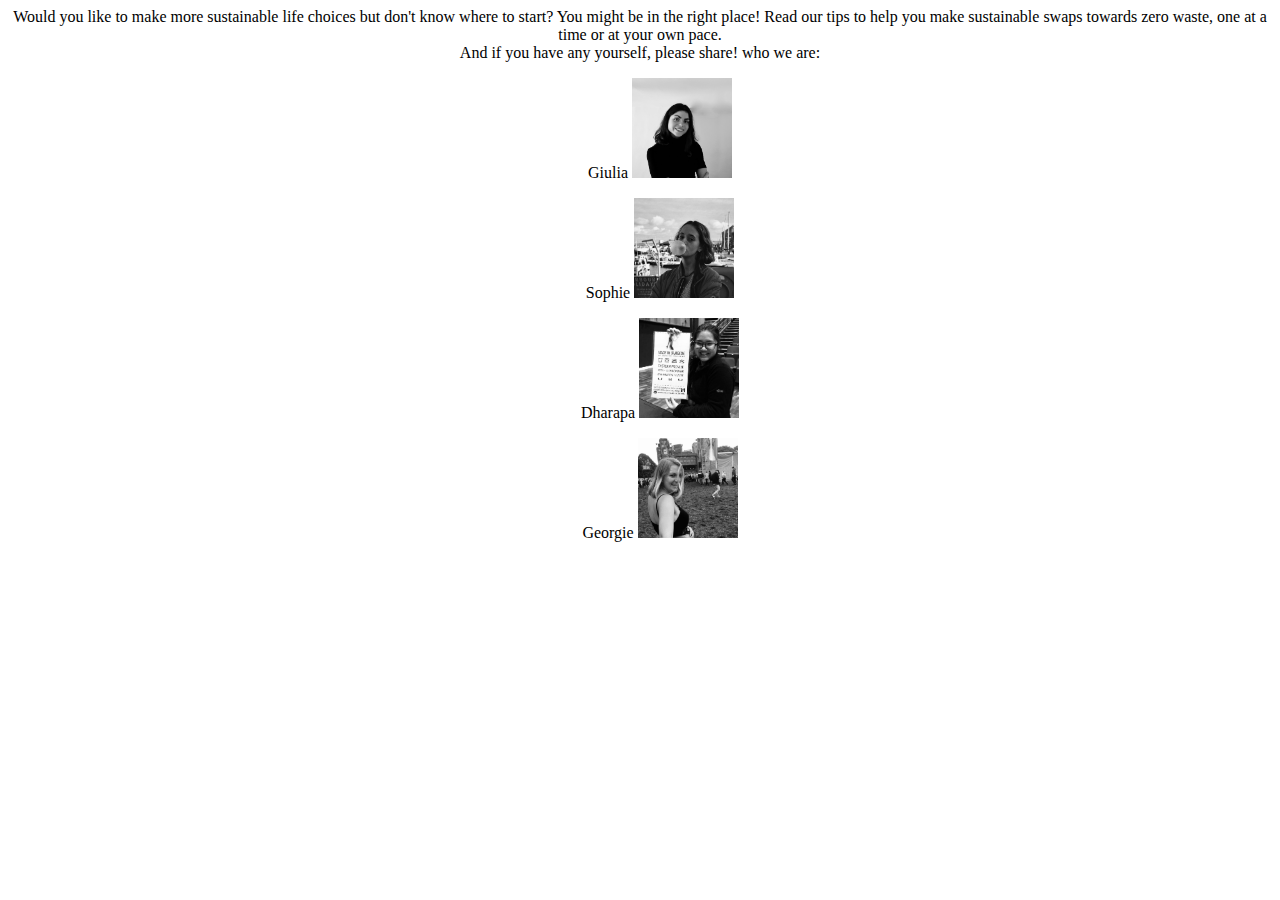
==== about.html @ 08107f35 "created an index and about page with some CSS" ====
<!DOCTYPE html>
<head>
  <link rel='stylesheet' href='style.css'>
Would you like to make more sustainable life choices but don't know where to start? You might be in the right place! Read our tips to help you make sustainable swaps towards zero waste, one at a time or at your own pace. <div> And if you have any yourself, please share!</share>
</head>
<body>
  who we are:
  <ul> Giulia <img src="giulia_image.jpg" alt="Photo of Giulia" height="100" width="100"> </ul>
  <ul> Sophie <img src="sophie_image.jpg" alt="Photo of Sophie"height="100" width="100"></ul>
  <ul> Dharapa <img src="dharapa_image.jpg" alt="Photo of Dharapa"height="100" width="100"> </ul>
  <ul> Georgie <img src="georgie_image.jpg" alt="Photo of Georgie"height="100" width="100"></ul>
</body>
---- style.css ----
header{
  font-family: Avenir Next;
  text-align: center;
  background-image: url(apple_background.jpg);
  background-size: cover;
  background-position: center;
  background-repeat: no-repeat;

  color: black;


}
h1 {
  font-size: 60px;
  font-weight: normal;
}
h2 {
  font-weight: lighter;
}
body {
  font-family: Avenir Next;
  text-align: center;
  font-weight: normal;
}
a {
  color: black;
  background-color: rgba(224,219,219,1);
  background-size: cover;
  background-repeat: repeat;
  padding: 0px 30px;
  max-width: auto;
}
giulia_image: small;
}
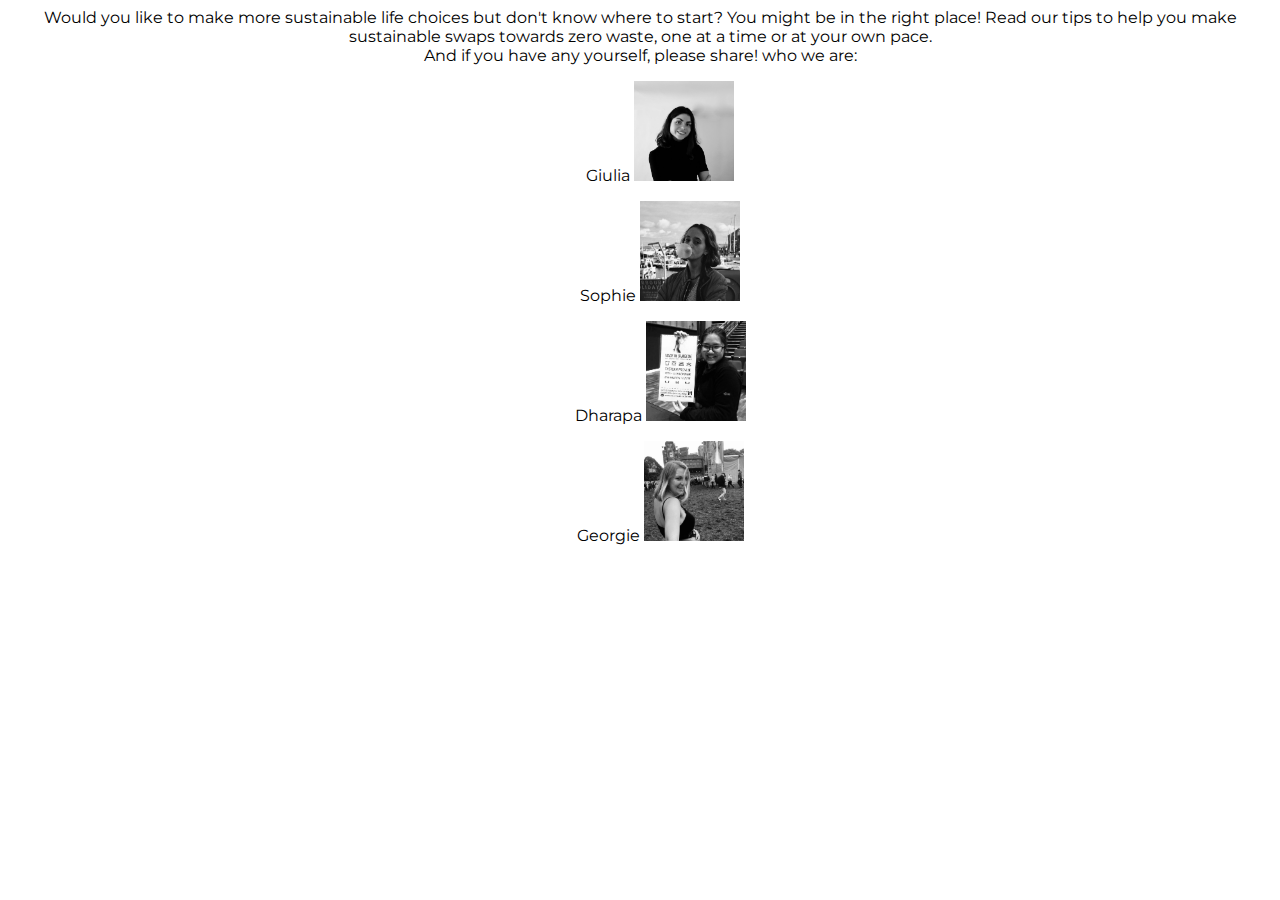
==== commit e7ea25f9: "added font link to other html pages" ====
--- a/about.html
+++ b/about.html
@@ -1,6 +1,7 @@
 <!DOCTYPE html>
 <head>
   <link rel='stylesheet' href='style.css'>
+  <link href="https://fonts.googleapis.com/css?family=Montserrat" rel="stylesheet">
 Would you like to make more sustainable life choices but don't know where to start? You might be in the right place! Read our tips to help you make sustainable swaps towards zero waste, one at a time or at your own pace. <div> And if you have any yourself, please share!</share>
 </head>
 <body>
--- a/style.css
+++ b/style.css
@@ -1,24 +1,26 @@
 header{
-  font-family: Avenir Next;
+  font-family: 'Montserrat', sans-serif;
   text-align: center;
   background-image: url(apple_background.jpg);
   background-size: cover;
   background-position: center;
   background-repeat: no-repeat;
-
-  color: black;
-
-
+  color: rgba(89, 89, 89,1);
+  padding: 0px 100px;
 }
 h1 {
   font-size: 60px;
   font-weight: normal;
+  background: rgba(242, 242, 242, 0.5)
+
+
 }
 h2 {
-  font-weight: lighter;
+  font-weight:300;
+  background: rgba(242, 242, 242, 0.5)
 }
 body {
-  font-family: Avenir Next;
+  font-family: 'Montserrat', sans-serif;
   text-align: center;
   font-weight: normal;
 }
@@ -30,5 +32,3 @@
   padding: 0px 30px;
   max-width: auto;
 }
-giulia_image: small;
-}
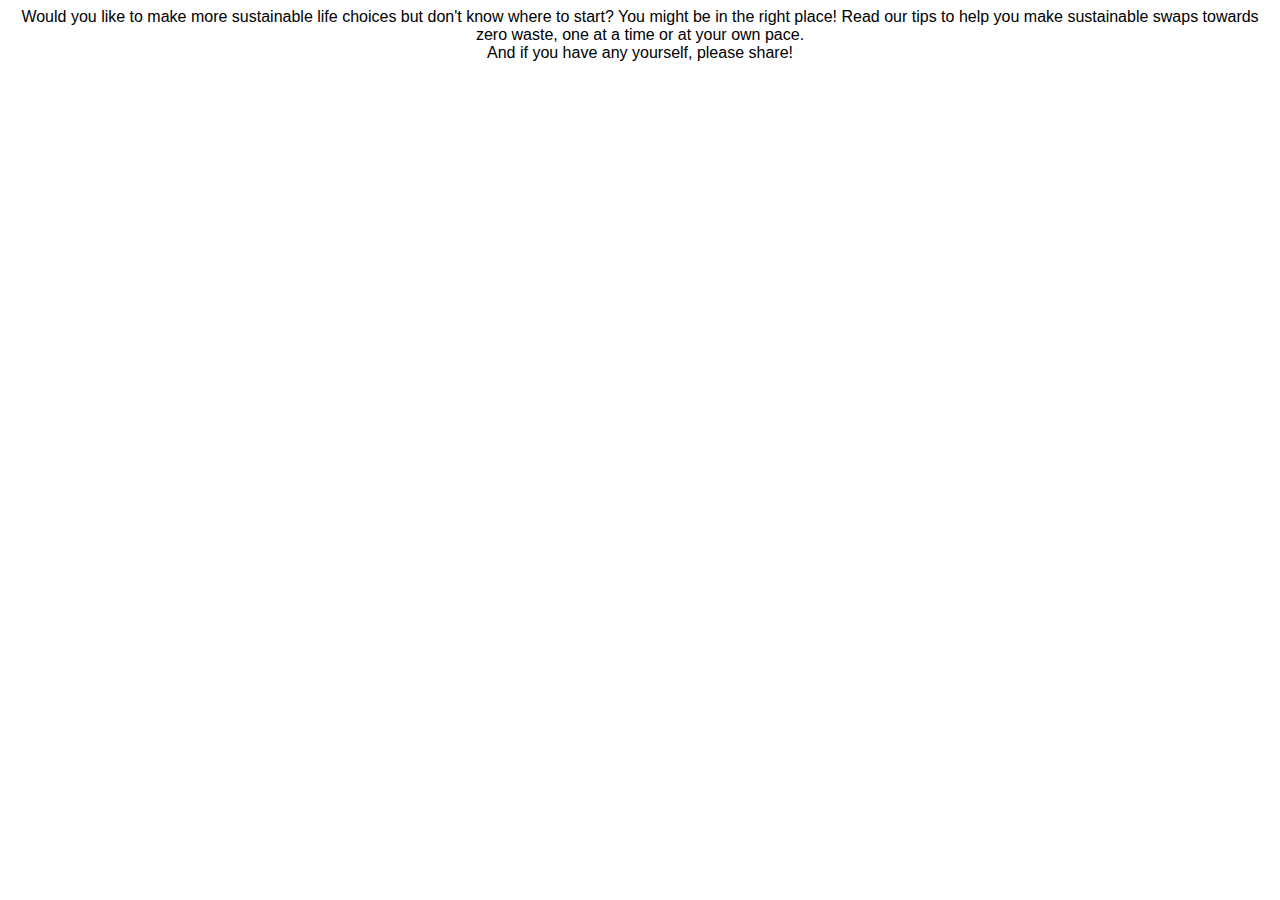
==== commit 3681babf: "removed contact photos from about page" ====
--- a/about.html
+++ b/about.html
@@ -1,13 +1,5 @@
 <!DOCTYPE html>
 <head>
   <link rel='stylesheet' href='style.css'>
-  <link href="https://fonts.googleapis.com/css?family=Montserrat" rel="stylesheet">
 Would you like to make more sustainable life choices but don't know where to start? You might be in the right place! Read our tips to help you make sustainable swaps towards zero waste, one at a time or at your own pace. <div> And if you have any yourself, please share!</share>
 </head>
-<body>
-  who we are:
-  <ul> Giulia <img src="giulia_image.jpg" alt="Photo of Giulia" height="100" width="100"> </ul>
-  <ul> Sophie <img src="sophie_image.jpg" alt="Photo of Sophie"height="100" width="100"></ul>
-  <ul> Dharapa <img src="dharapa_image.jpg" alt="Photo of Dharapa"height="100" width="100"> </ul>
-  <ul> Georgie <img src="georgie_image.jpg" alt="Photo of Georgie"height="100" width="100"></ul>
-</body>
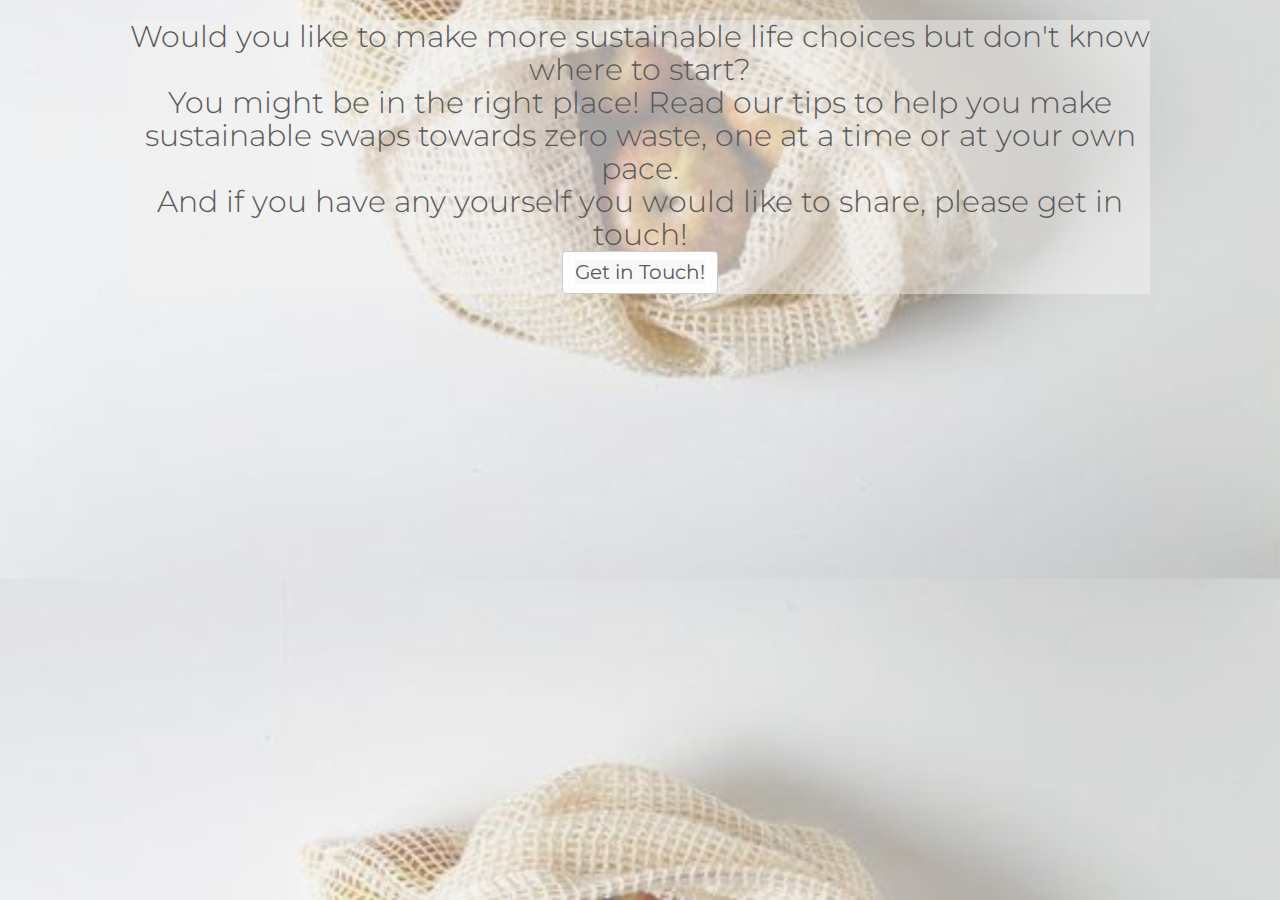
==== commit 1df48710: "faded background image, added bootstrap, added email to contacts, touched up about page" ====
--- a/about.html
+++ b/about.html
@@ -1,5 +1,13 @@
 <!DOCTYPE html>
-<head>
+<header>
+  <link href='css/bootstrap.css' rel='stylesheet'>
   <link rel='stylesheet' href='style.css'>
-Would you like to make more sustainable life choices but don't know where to start? You might be in the right place! Read our tips to help you make sustainable swaps towards zero waste, one at a time or at your own pace. <div> And if you have any yourself, please share!</share>
-</head>
+  <meta name="viewport" content="width=device-width,
+initial-scale=1.0">
+  <h2>
+<div>Would you like to make more sustainable life choices but don't know where to start?</div>
+<div>You might be in the right place! Read our tips to help you make sustainable swaps towards zero waste, one at a time or at your own pace.</div>
+<div> And if you have any yourself you would like to share, please get in touch!</div>
+<button type="button" class="btn btn-default"><a href="contacts.html">Get in Touch!</a></button>
+  </h2>
+</header>
--- a/style.css
+++ b/style.css
@@ -1,10 +1,7 @@
+@import url('https://fonts.googleapis.com/css?family=Montserrat');
 header{
   font-family: 'Montserrat', sans-serif;
   text-align: center;
-  background-image: url(apple_background.jpg);
-  background-size: cover;
-  background-position: center;
-  background-repeat: no-repeat;
   color: rgba(89, 89, 89,1);
   padding: 0px 100px;
 }
@@ -12,23 +9,41 @@
   font-size: 60px;
   font-weight: normal;
   background: rgba(242, 242, 242, 0.5)
-
-
 }
 h2 {
   font-weight:300;
   background: rgba(242, 242, 242, 0.5)
 }
+h3{
+  background: rgba(242, 242, 242, 0.5);
+}
 body {
   font-family: 'Montserrat', sans-serif;
   text-align: center;
   font-weight: normal;
-}
-a {
-  color: black;
-  background-color: rgba(224,219,219,1);
+  background-image: url(apple_background.jpg);
+  background-size:  cover;
+  background-position: center;
+  background-repeat: no-repeat;
   background-size: cover;
   background-repeat: repeat;
   padding: 0px 30px;
   max-width: auto;
+  }
+  head {
+    font-family: 'Montserrat', sans-serif;
+    text-align: center;
+    color: rgba(89, 89, 89,1);
+    padding: 0px 100px;
+    background: rgba(242, 242, 242, 0.5);
+  }
+div {
+  text-align: center;
+  font-weight: 300;
+  font-size: 30px;
 }
+a {
+  color: rgba(89, 89, 89,1);
+  background: rgba(242, 242, 242, 0.5);
+  font-size: 20px;
+}
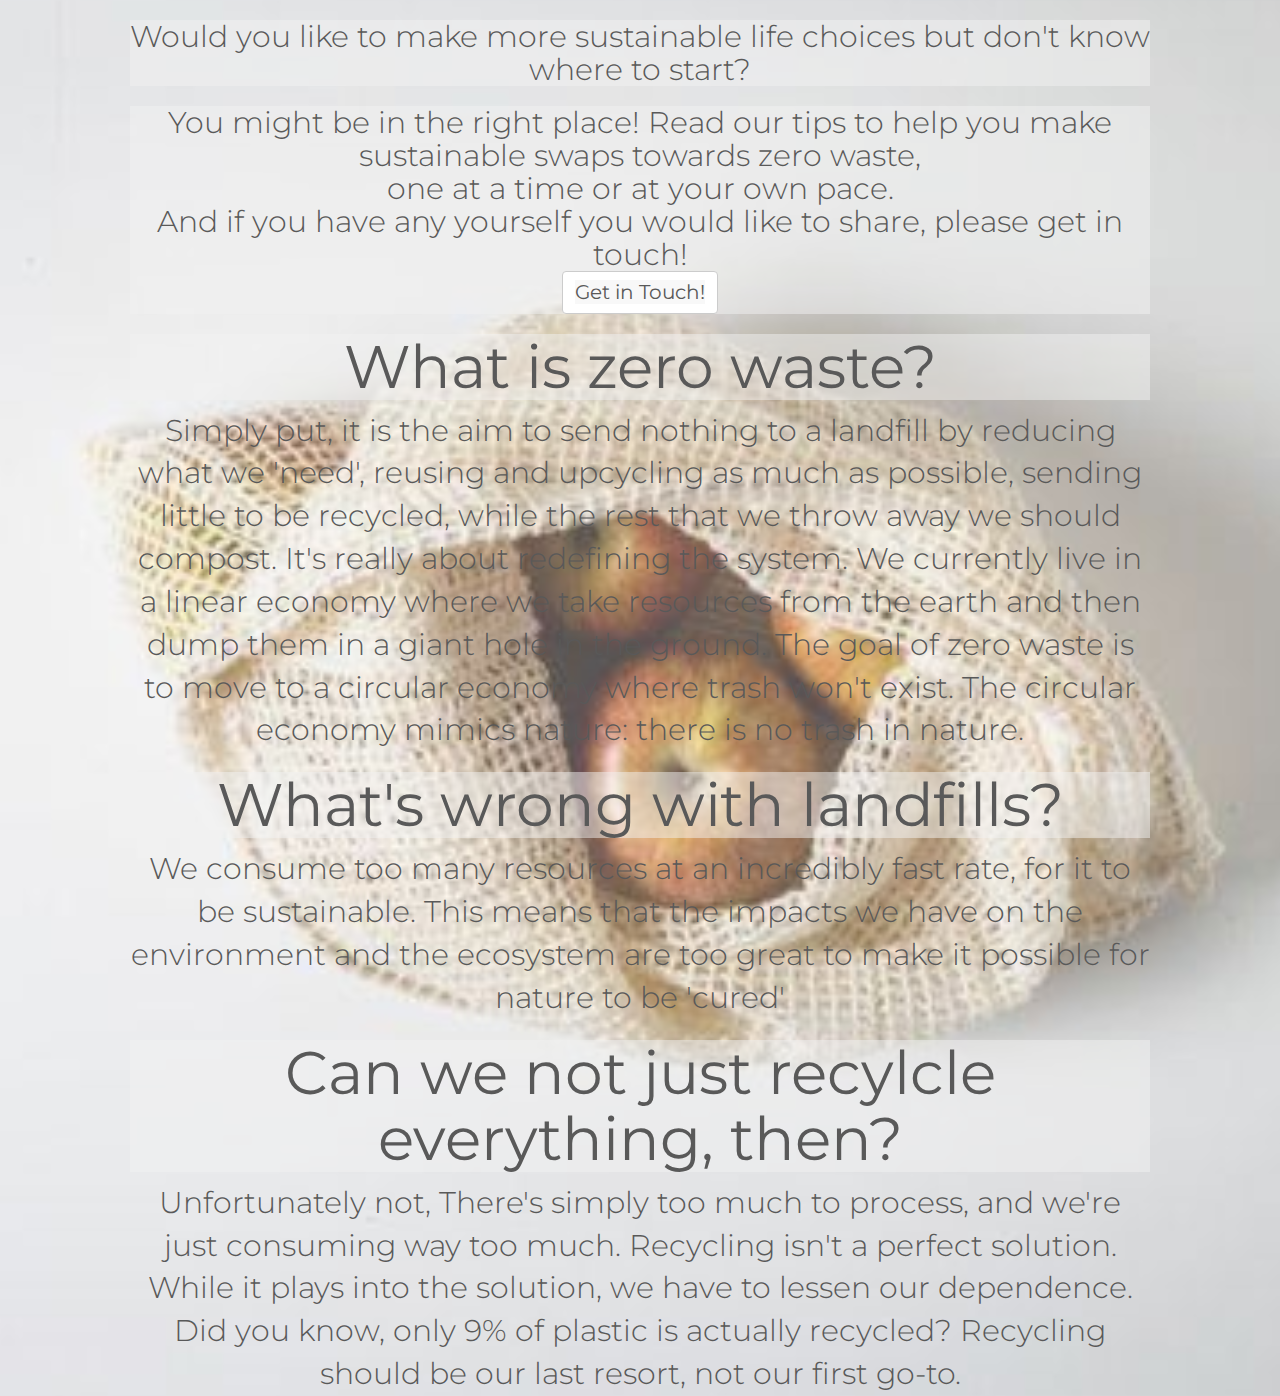
==== commit 05a96faa: "added more content to about page" ====
--- a/about.html
+++ b/about.html
@@ -4,10 +4,30 @@
   <link rel='stylesheet' href='style.css'>
   <meta name="viewport" content="width=device-width,
 initial-scale=1.0">
-  <h2>
-<div>Would you like to make more sustainable life choices but don't know where to start?</div>
-<div>You might be in the right place! Read our tips to help you make sustainable swaps towards zero waste, one at a time or at your own pace.</div>
+  <h2>Would you like to make more sustainable life choices but don't know where to start?</h2>
+  <h3>
+    <div>You might be in the right place! Read our tips to help you make sustainable swaps towards zero waste,</div>
+    <div> one at a time or at your own pace.</div>
 <div> And if you have any yourself you would like to share, please get in touch!</div>
 <button type="button" class="btn btn-default"><a href="contacts.html">Get in Touch!</a></button>
-  </h2>
+</h3>
+<h1> What is zero waste? </h1>
+ <body>
+  <div>
+    Simply put, it is the aim to send nothing to a landfill by reducing what we 'need', reusing and upcycling as much as possible, sending little to be recycled, while the rest that we throw away we should compost.
+  It's really about redefining the system. We currently live in a linear economy where we take resources from the earth and then dump them in a giant hole in the ground. The goal of zero waste is to move to a circular economy where trash won't exist. The circular economy mimics nature: there is no trash in nature.
+  </div>
+ </body>
+<h1> What's wrong with landfills? </h1>
+ <body>
+  <div>
+    We consume too many resources at an incredibly fast rate, for it to be sustainable. This means that the impacts we have on the environment and the ecosystem are too great to make it possible for nature to be 'cured'
+  </div>
+ </body>
+ <h1> Can we not just recylcle everything, then?</h1>
+  <body>
+    <div>Unfortunately not, There's simply too much to process, and we're just consuming way too much. Recycling isn't a perfect solution. While it plays into the solution, we have to lessen our dependence. Did you know, only 9% of plastic is actually recycled?
+        Recycling should be our last resort, not our first go-to.
+    </div>
+  </body>
 </header>
--- a/style.css
+++ b/style.css
@@ -47,3 +47,60 @@
   background: rgba(242, 242, 242, 0.5);
   font-size: 20px;
 }
+.fa {
+    padding: 20px;
+    font-size: 30px;
+    width: 30px;
+    text-align: centre;
+    text-decoration: none;
+    border-radius: 20%;
+    margin: auto;
+}
+.fa:hover {
+    opacity: 0.7;
+}
+.fa-facebook {
+    background: #3B5998;
+    color: white;
+}
+.fa-twitter {
+    background: #55ACEE;
+    color: white;
+}
+.fa-instagram {
+  background: #125688;
+  color: white;
+}
+
+body {font-family: Arial, Helvetica, sans-serif;}
+* {box-sizing: border-box;}
+
+input[type=text], select, textarea {
+    width: 100%;
+    padding: 12px;
+    border: 1px solid #ccc;
+    border-radius: 4px;
+    box-sizing: border-box;
+    margin-top: 6px;
+    margin-bottom: 16px;
+    resize: vertical;
+}
+
+input[type=submit] {
+    background-color: #4CAF50;
+    color: white;
+    padding: 12px 20px;
+    border: none;
+    border-radius: 4px;
+    cursor: pointer;
+}
+
+input[type=submit]:hover {
+    background-color: #45a049;
+}
+
+.container {
+    border-radius: 5px;
+    background-color: #f2f2f2;
+    padding: 20px;
+}
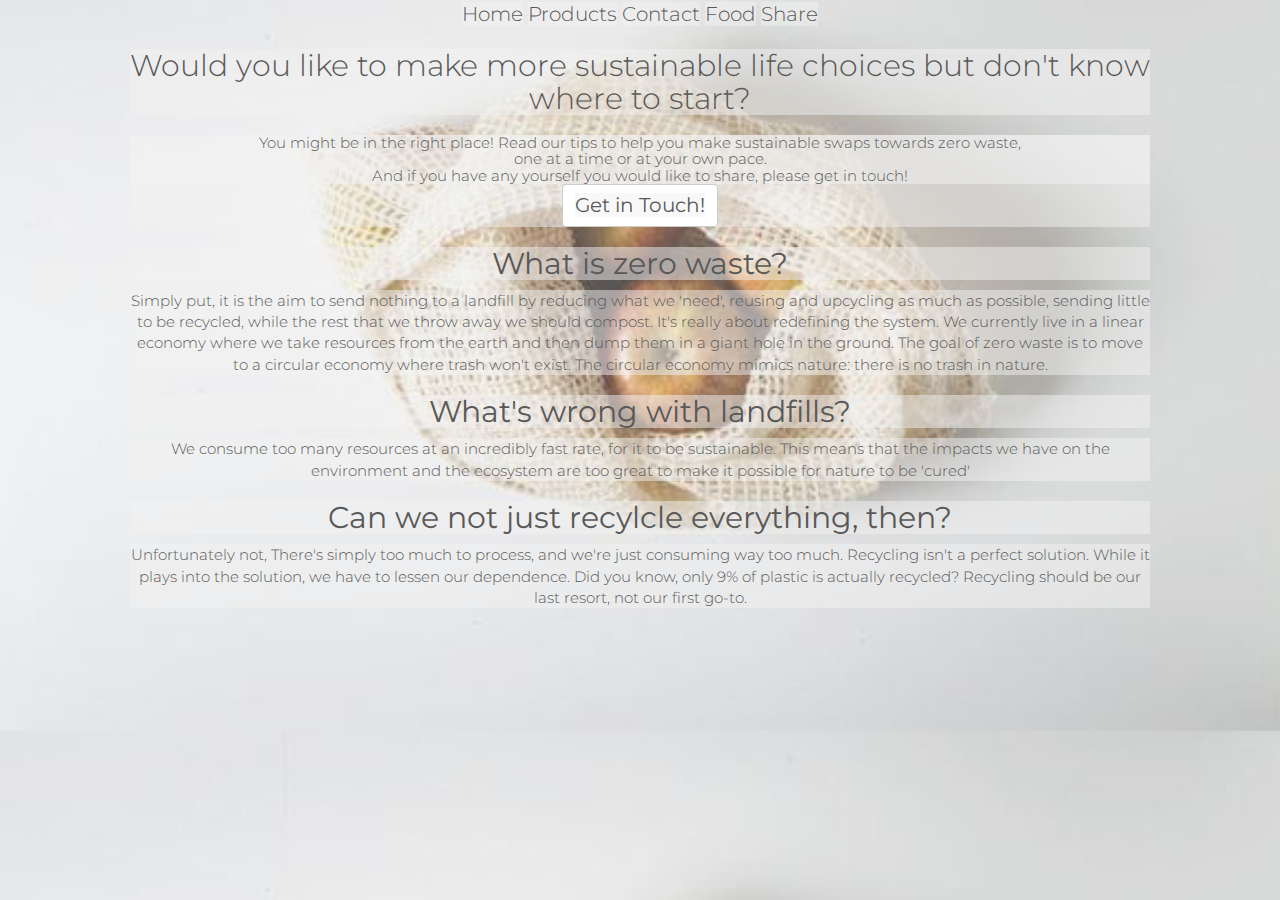
==== commit 0b68ee8c: "menu bar added to about page and contacts" ====
--- a/about.html
+++ b/about.html
@@ -4,6 +4,13 @@
   <link rel='stylesheet' href='style.css'>
   <meta name="viewport" content="width=device-width,
 initial-scale=1.0">
+<body>
+ <a href="index.html">Home</a>
+ <a href="products.html">Products</a>
+ <a href="contacts.html">Contact</a>
+ <a href="#">Food</a>
+ <a href="share.html">Share</a>
+</body>
   <h2>Would you like to make more sustainable life choices but don't know where to start?</h2>
   <h3>
     <div>You might be in the right place! Read our tips to help you make sustainable swaps towards zero waste,</div>
--- a/style.css
+++ b/style.css
@@ -6,7 +6,7 @@
   padding: 0px 100px;
 }
 h1 {
-  font-size: 60px;
+  font-size: 30px;
   font-weight: normal;
   background: rgba(242, 242, 242, 0.5)
 }
@@ -19,8 +19,9 @@
 }
 body {
   font-family: 'Montserrat', sans-serif;
+  font-size: 20px;
   text-align: center;
-  font-weight: normal;
+  font-weight: 300;
   background-image: url(apple_background.jpg);
   background-size:  cover;
   background-position: center;
@@ -40,13 +41,19 @@
 div {
   text-align: center;
   font-weight: 300;
-  font-size: 30px;
+  font-size: 15px;
+  background: rgba(242, 242, 242, 0.5);
 }
 a {
   color: rgba(89, 89, 89,1);
   background: rgba(242, 242, 242, 0.5);
   font-size: 20px;
 }
+
+.img-fluid {
+  max-width: 100%;
+  height: auto;
+
 .fa {
     padding: 20px;
     font-size: 30px;
@@ -103,4 +110,5 @@
     border-radius: 5px;
     background-color: #f2f2f2;
     padding: 20px;
+
 }
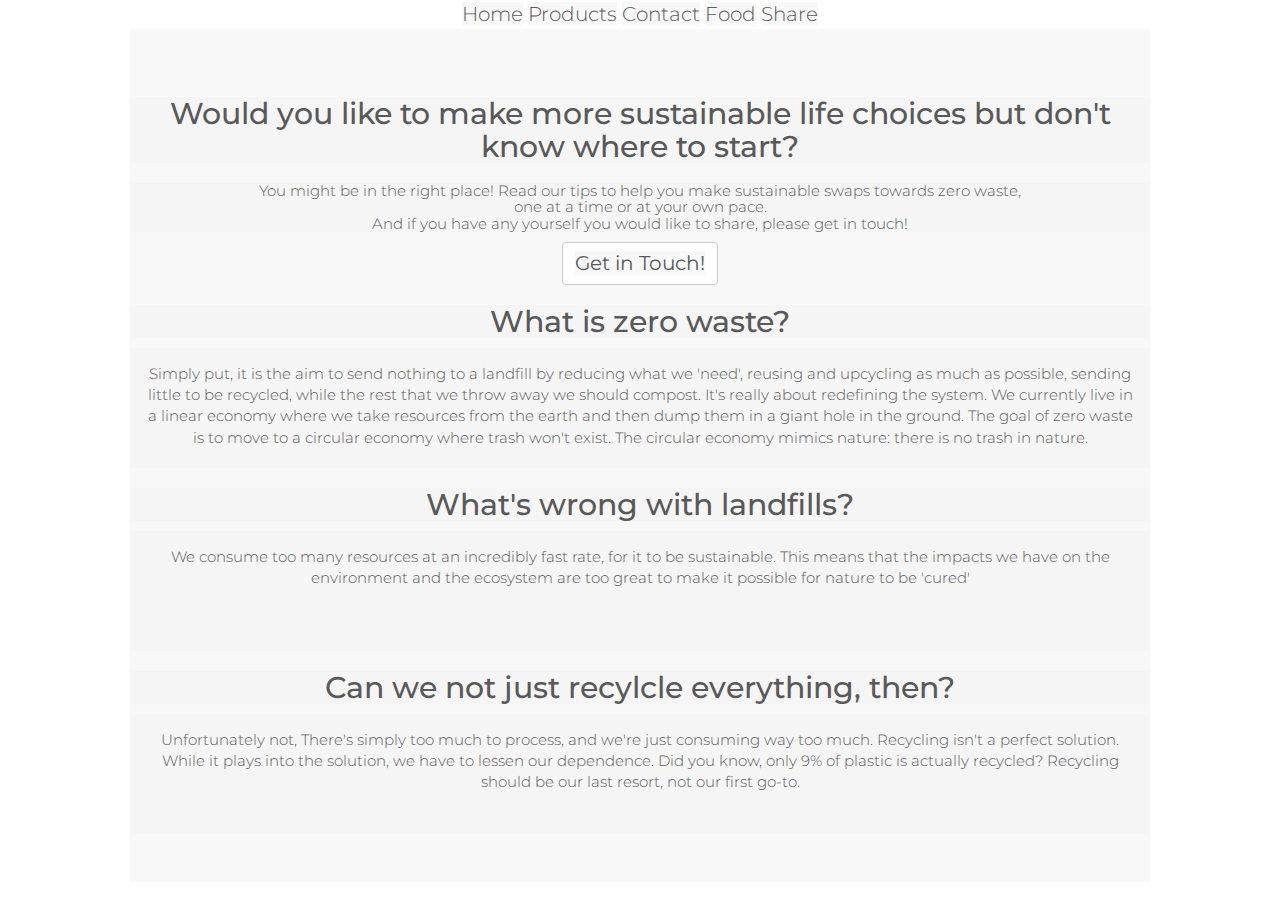
==== commit 71558ff5: "Merge branch 'master' into Georgie-branch" ====
--- a/about.html
+++ b/about.html
@@ -8,33 +8,36 @@
  <a href="index.html">Home</a>
  <a href="products.html">Products</a>
  <a href="contacts.html">Contact</a>
- <a href="#">Food</a>
+ <a href="food.html">Food</a>
  <a href="share.html">Share</a>
 </body>
+<div class="jumbotron text-center">
   <h2>Would you like to make more sustainable life choices but don't know where to start?</h2>
   <h3>
     <div>You might be in the right place! Read our tips to help you make sustainable swaps towards zero waste,</div>
     <div> one at a time or at your own pace.</div>
 <div> And if you have any yourself you would like to share, please get in touch!</div>
+</h3>
 <button type="button" class="btn btn-default"><a href="contacts.html">Get in Touch!</a></button>
-</h3>
-<h1> What is zero waste? </h1>
+<h2> What is zero waste? </h2>
  <body>
-  <div>
+<div id="overflowTest">
     Simply put, it is the aim to send nothing to a landfill by reducing what we 'need', reusing and upcycling as much as possible, sending little to be recycled, while the rest that we throw away we should compost.
   It's really about redefining the system. We currently live in a linear economy where we take resources from the earth and then dump them in a giant hole in the ground. The goal of zero waste is to move to a circular economy where trash won't exist. The circular economy mimics nature: there is no trash in nature.
   </div>
  </body>
-<h1> What's wrong with landfills? </h1>
+<h2> What's wrong with landfills? </h2>
  <body>
-  <div>
+  <div id="overflowTest">
     We consume too many resources at an incredibly fast rate, for it to be sustainable. This means that the impacts we have on the environment and the ecosystem are too great to make it possible for nature to be 'cured'
   </div>
  </body>
- <h1> Can we not just recylcle everything, then?</h1>
+ <h2> Can we not just recylcle everything, then?</h2>
   <body>
-    <div>Unfortunately not, There's simply too much to process, and we're just consuming way too much. Recycling isn't a perfect solution. While it plays into the solution, we have to lessen our dependence. Did you know, only 9% of plastic is actually recycled?
+    <div id="overflowTest">
+      Unfortunately not, There's simply too much to process, and we're just consuming way too much. Recycling isn't a perfect solution. While it plays into the solution, we have to lessen our dependence. Did you know, only 9% of plastic is actually recycled?
         Recycling should be our last resort, not our first go-to.
     </div>
   </body>
+</div>
 </header>
--- a/style.css
+++ b/style.css
@@ -6,28 +6,25 @@
   padding: 0px 100px;
 }
 h1 {
-  font-size: 30px;
+  font-size: 40px;
   font-weight: normal;
   background: rgba(242, 242, 242, 0.5)
 }
 h2 {
+  font-size: 30px
   font-weight:300;
   background: rgba(242, 242, 242, 0.5)
 }
 h3{
+  font-size: 25px
   background: rgba(242, 242, 242, 0.5);
 }
 body {
   font-family: 'Montserrat', sans-serif;
   font-size: 20px;
+  background-image: url('background_image.jpg')
   text-align: center;
   font-weight: 300;
-  background-image: url(apple_background.jpg);
-  background-size:  cover;
-  background-position: center;
-  background-repeat: no-repeat;
-  background-size: cover;
-  background-repeat: repeat;
   padding: 0px 30px;
   max-width: auto;
   }
@@ -49,21 +46,78 @@
   background: rgba(242, 242, 242, 0.5);
   font-size: 20px;
 }
+body {
+    font-family: 'Lato', sans-serif;
+}
+
+.overlay {
+    height: 0%;
+    width: 100%;
+    position: fixed;
+    z-index: 1;
+    top: 0;
+    left: 0;
+    background-color: rgb(0,0,0);
+    background-color: rgba(0,0,0, 0.2);
+    overflow-y: hidden;
+    transition: 0.5s;
+}
+
+.overlay-content {
+    position: relative;
+    top: 25%;
+    width: 100%;
+    text-align: center;
+    margin-top: 30px;
+    background-color: rgba(0,0,0, 0.2);
+
+}
+
+.overlay a {
+    padding: 8px;
+    text-decoration: none;
+    font-size: 36px;
+    color: rgb(0,0,0);
+    display: block;
+    transition: 0.3s;
+}
+
+.overlay a:hover, .overlay a:focus {
+    color: #f1f1f1;
+}
+
+.overlay .closebtn {
+    position: absolute;
+    top: 20px;
+    right: 45px;
+    font-size: 60px;
+}
+
+@media screen and (max-height: 450px) {
+  .overlay {overflow-y: auto;}
+  .overlay a {font-size: 20px}
+  .overlay .closebtn {
+    font-size: 40px;
+    top: 15px;
+    right: 35px;
+  }
+}
 
 .img-fluid {
   max-width: 100%;
   height: auto;
+}
 
 .fa {
-    padding: 20px;
-    font-size: 30px;
-    width: 30px;
-    text-align: centre;
-    text-decoration: none;
-    border-radius: 20%;
-    margin: auto;
-}
-.fa:hover {
+      padding: 20px;
+      font-size: 30px;
+      width: auto;
+      text-align: centre;
+      text-decoration: none;
+      border-radius: 20%;
+      margin: auto;
+  }
+  .fa:hover {
     opacity: 0.7;
 }
 .fa-facebook {
@@ -79,7 +133,7 @@
   color: white;
 }
 
-body {font-family: Arial, Helvetica, sans-serif;}
+body {font-family: 'Montserrat', sans-serif;}
 * {box-sizing: border-box;}
 
 input[type=text], select, textarea {
@@ -110,5 +164,17 @@
     border-radius: 5px;
     background-color: #f2f2f2;
     padding: 20px;
+}
+#overflowTest {
+    background:rgba(242, 242, 242, 0.5);
+    color: rgba(89, 89, 89,1);
+    padding: 15px;
+    width: 100%;
+    height: 120px;
+    overflow: scroll;
+}
 
+.jumbotron {
+  background-color: rgba(242, 242, 242, 0.5);
+  color: rgba(89, 89, 89,1);
 }
